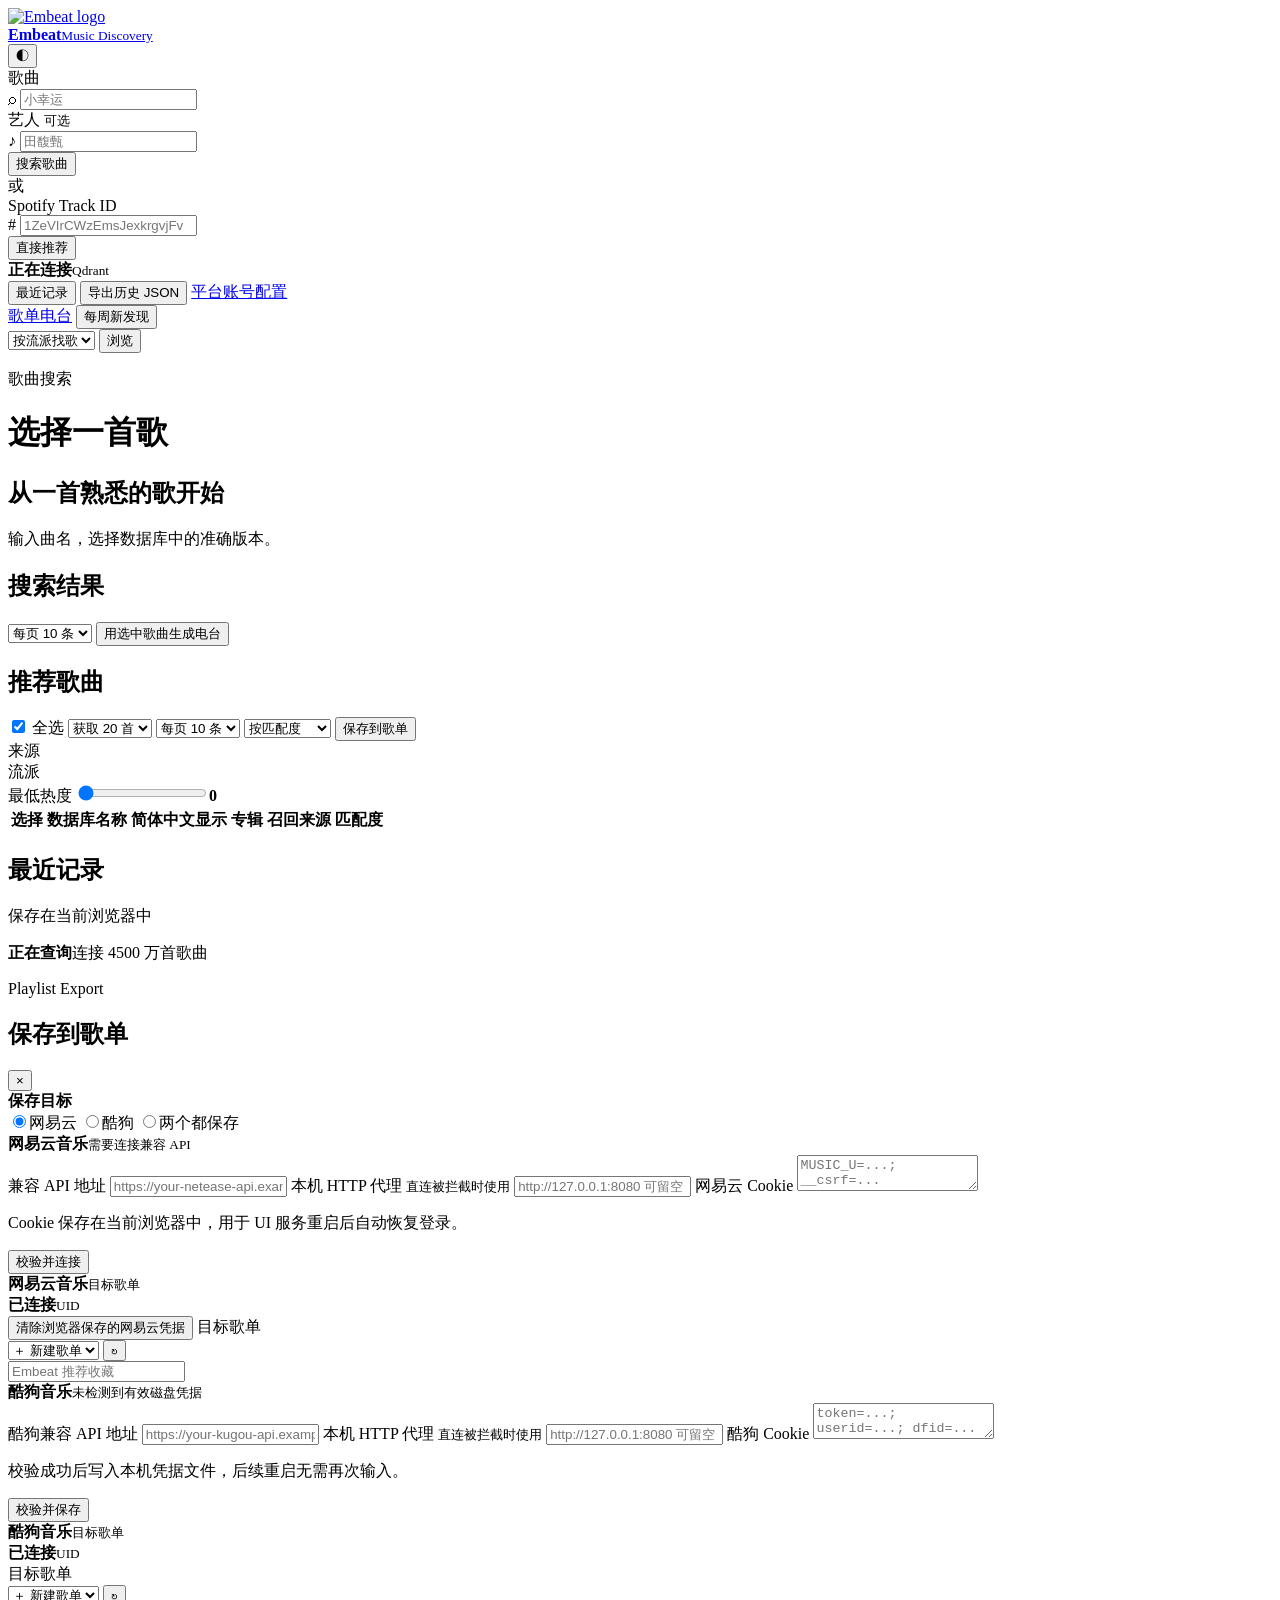
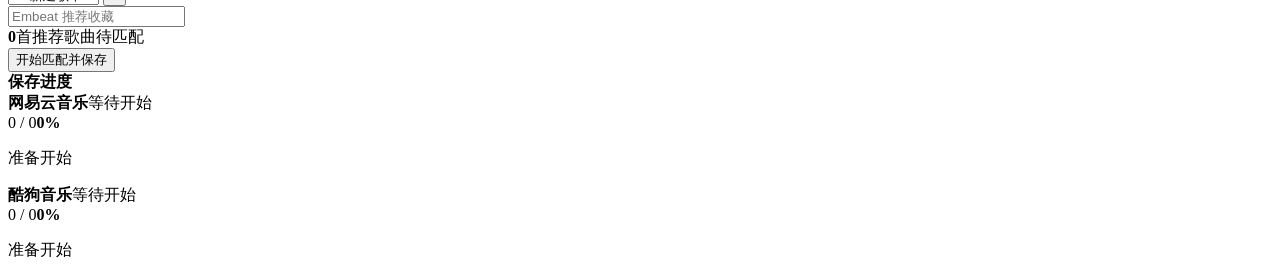
==== static/index.html @ 898b91b8 "feat(ui): serve platform defaults from server config" ====
<!doctype html>
<html lang="zh-CN">
<head>
  <meta charset="utf-8">
  <meta name="viewport" content="width=device-width, initial-scale=1">
  <title>Embeat Music Discovery</title>
  <link rel="icon" type="image/svg+xml" href="/logo.svg">
  <script>
    (() => {
      try {
        const theme = localStorage.getItem('embeat_ui_theme_v1');
        if (['auto', 'studio', 'night', 'ocean', 'contrast', 'forest', 'berry', 'graphite', 'solar'].includes(theme)) document.documentElement.dataset.theme = theme;
        else document.documentElement.dataset.theme = 'auto';
      } catch (error) { /* localStorage may be unavailable */ }
    })();
  </script>
  <link rel="stylesheet" href="/app.css">
</head>
<body>
  <div class="app-shell">
    <aside class="sidebar">
      <div class="brand-row">
        <a class="brand" href="/">
          <img class="brand-mark" src="/logo.svg" alt="Embeat logo" width="38" height="38">
          <div><strong>Embeat</strong><small>Music Discovery</small></div>
        </a>
        <div class="theme-picker" data-theme-picker><button class="theme-picker-button" type="button" title="切换界面主题" aria-label="切换界面主题" aria-haspopup="menu" aria-expanded="false"><span aria-hidden="true">◐</span></button><div class="theme-menu hidden" role="menu" aria-label="界面主题"></div></div>
      </div>

      <form id="search-form" class="search-form">
        <label for="track-name">歌曲</label>
        <div class="input-wrap">
          <span aria-hidden="true">⌕</span>
          <input id="track-name" name="track-name" placeholder="小幸运" autocomplete="off" required>
        </div>
        <label for="artist-name">艺人 <small>可选</small></label>
        <div class="input-wrap">
          <span aria-hidden="true">♪</span>
          <input id="artist-name" name="artist-name" placeholder="田馥甄" autocomplete="off">
        </div>
        <button id="search-button" class="primary-button" type="submit">搜索歌曲</button>
      </form>

      <div class="divider"><span>或</span></div>

      <form id="id-form" class="id-form">
        <label for="track-id">Spotify Track ID</label>
        <div class="input-wrap mono-input">
          <span aria-hidden="true">#</span>
          <input id="track-id" name="track-id" placeholder="1ZeVIrCWzEmsJexkrgvjFv" autocomplete="off">
        </div>
        <button class="secondary-button" type="submit">直接推荐</button>
      </form>

      <div class="service-status" id="service-status">
        <span class="status-dot"></span>
        <div><strong>正在连接</strong><small>Qdrant</small></div>
      </div>
      <div class="sidebar-tools">
        <button id="history-open" class="sidebar-tool" type="button">最近记录</button>
        <button id="history-export" class="sidebar-tool" type="button">导出历史 JSON</button>
        <a class="sidebar-tool" href="/settings">平台账号配置</a>
      </div>
      <div class="discover-tools">
        <a class="discover-button discover-link" href="/radio">歌单电台</a>
        <button id="weekly-discover" class="discover-button" type="button">每周新发现</button>
        <div class="genre-browser">
          <select id="genre-select"><option value="">按流派找歌</option></select>
          <button id="genre-browse" type="button">浏览</button>
        </div>
      </div>
    </aside>

    <main class="workspace">
      <header class="topbar">
        <div>
          <p class="eyebrow" id="view-eyebrow">歌曲搜索</p>
          <h1 id="view-title">选择一首歌</h1>
        </div>
        <div class="topbar-meta" id="topbar-meta"></div>
      </header>

      <section id="empty-state" class="empty-state">
        <div class="record-visual" aria-hidden="true">
          <div class="record"><div class="record-label"><span></span></div></div>
          <div class="sound-bars"><i></i><i></i><i></i><i></i><i></i><i></i><i></i></div>
        </div>
        <h2>从一首熟悉的歌开始</h2>
        <p>输入曲名，选择数据库中的准确版本。</p>
      </section>

      <section id="candidate-view" class="content-view hidden" aria-live="polite">
        <div class="section-heading">
          <div><h2>搜索结果</h2><p id="candidate-summary"></p></div>
          <div class="recommend-actions">
            <select id="candidate-page-size" class="compact-select" aria-label="搜索结果每页数量"><option value="5">每页 5 条</option><option value="10" selected>每页 10 条</option><option value="20">每页 20 条</option></select>
            <button id="multi-seed-button" class="netease-button" type="button">用选中歌曲生成电台</button>
          </div>
        </div>
        <div id="candidate-list" class="candidate-list"></div>
        <div id="candidate-pagination" class="pagination"></div>
      </section>

      <section id="recommend-view" class="content-view hidden" aria-live="polite">
        <div id="seed-panel" class="seed-panel"></div>
        <div class="section-heading recommendations-heading">
          <div><h2>推荐歌曲</h2><p id="recommend-summary"></p></div>
          <div class="recommend-actions">
            <label class="select-all"><input id="select-all" type="checkbox" checked> 全选</label>
            <select id="result-limit" class="compact-select" aria-label="推荐总数"><option value="20">获取 20 首</option><option value="50">获取 50 首</option></select>
            <select id="result-page-size" class="compact-select" aria-label="推荐结果每页数量"><option value="5">每页 5 条</option><option value="10" selected>每页 10 条</option><option value="20">每页 20 条</option></select>
            <select id="result-sort" class="compact-select"><option value="score">按匹配度</option><option value="popularity">按热度</option><option value="seed_hits">按种子覆盖</option></select>
            <button id="netease-open" class="netease-button" type="button">保存到歌单</button>
          </div>
        </div>
        <div id="result-filters" class="result-filters">
          <span>来源</span><div id="source-filters" class="filter-chips"></div>
          <span>流派</span><div id="genre-filters" class="filter-chips"></div>
          <label class="popularity-filter">最低热度 <input id="popularity-min" type="range" min="0" max="100" value="0"><b id="popularity-value">0</b></label>
        </div>
        <div class="result-table-wrap">
          <table class="result-table">
            <thead><tr><th>选择</th><th>数据库名称</th><th>简体中文显示</th><th>专辑</th><th>召回来源</th><th>匹配度</th><th></th></tr></thead>
            <tbody id="result-list"></tbody>
          </table>
        </div>
        <div id="result-cards" class="result-cards"></div>
        <div id="pagination" class="pagination"></div>
      </section>

      <section id="history-view" class="content-view hidden" aria-live="polite">
        <div class="section-heading"><div><h2>最近记录</h2><p>保存在当前浏览器中</p></div></div>
        <div id="history-list" class="history-list"></div>
      </section>

      <section id="loading-state" class="loading-state hidden" aria-live="polite">
        <div class="loader"></div><strong id="loading-title">正在查询</strong><span id="loading-detail">连接 4500 万首歌曲</span>
      </section>

      <div id="toast" class="toast hidden" role="alert"></div>
    </main>
  </div>

  <div id="netease-modal" class="modal hidden" role="dialog" aria-modal="true" aria-labelledby="netease-title">
    <div class="modal-backdrop" data-close-modal></div>
    <div class="modal-card">
      <div class="modal-header">
        <div><p class="eyebrow">Playlist Export</p><h2 id="netease-title">保存到歌单</h2></div>
        <button class="modal-close" type="button" data-close-modal aria-label="关闭">×</button>
      </div>
      <div class="modal-section export-target-section">
        <strong>保存目标</strong>
        <div id="export-target" class="segmented-control" role="radiogroup" aria-label="保存目标">
          <label><input type="radio" name="export-target" value="netease" checked><span>网易云</span></label>
          <label><input type="radio" name="export-target" value="kugou"><span>酷狗</span></label>
          <label><input type="radio" name="export-target" value="both"><span>两个都保存</span></label>
        </div>
      </div>
      <div id="netease-auth" class="modal-section platform-panel" data-export-platform="netease">
        <div class="platform-heading"><strong>网易云音乐</strong><small>需要连接兼容 API</small></div>
        <label for="netease-api">兼容 API 地址</label>
        <input id="netease-api" class="light-input" placeholder="https://your-netease-api.example.com" autocomplete="off">
        <label for="netease-proxy">本机 HTTP 代理 <small>直连被拦截时使用</small></label>
        <input id="netease-proxy" class="light-input" placeholder="http://127.0.0.1:8080 可留空" autocomplete="off">
        <label for="netease-cookie">网易云 Cookie</label>
        <textarea id="netease-cookie" class="light-input cookie-input" placeholder="MUSIC_U=...; __csrf=..." autocomplete="off"></textarea>
        <p class="security-note">Cookie 保存在当前浏览器中，用于 UI 服务重启后自动恢复登录。</p>
        <button id="netease-connect" class="primary-button modal-primary" type="button">校验并连接</button>
      </div>
      <div id="netease-export" class="modal-section platform-panel hidden" data-export-platform="netease">
        <div class="platform-heading"><strong>网易云音乐</strong><small>目标歌单</small></div>
        <div class="account-strip"><span class="status-dot"></span><strong>已连接</strong><small>UID <span id="netease-uid"></span></small></div>
        <button id="netease-forget" class="forget-button" type="button">清除浏览器保存的网易云凭据</button>
        <label for="netease-playlist">目标歌单</label>
        <div class="playlist-row">
          <select id="netease-playlist" class="light-input"><option value="NEW">＋ 新建歌单</option></select>
          <button id="netease-refresh" class="icon-button" type="button" title="刷新歌单">↻</button>
        </div>
        <input id="netease-new-name" class="light-input" placeholder="Embeat 推荐收藏">
      </div>
      <div id="kugou-auth" class="modal-section platform-panel hidden" data-export-platform="kugou">
        <div class="platform-heading"><strong>酷狗音乐</strong><small>未检测到有效磁盘凭据</small></div>
        <label for="kugou-api">酷狗兼容 API 地址</label>
        <input id="kugou-api" class="light-input" placeholder="https://your-kugou-api.example.com" autocomplete="off">
        <label for="kugou-proxy">本机 HTTP 代理 <small>直连被拦截时使用</small></label>
        <input id="kugou-proxy" class="light-input" placeholder="http://127.0.0.1:8080 可留空" autocomplete="off">
        <label for="kugou-cookie">酷狗 Cookie</label>
        <textarea id="kugou-cookie" class="light-input cookie-input" placeholder="token=...; userid=...; dfid=..." autocomplete="off"></textarea>
        <p class="security-note">校验成功后写入本机凭据文件，后续重启无需再次输入。</p>
        <button id="kugou-connect" class="primary-button modal-primary" type="button">校验并保存</button>
      </div>
      <div id="kugou-export" class="modal-section platform-panel hidden" data-export-platform="kugou">
        <div class="platform-heading"><strong>酷狗音乐</strong><small>目标歌单</small></div>
        <div class="account-strip"><span class="status-dot"></span><strong>已连接</strong><small>UID <span id="kugou-uid"></span></small></div>
        <label for="kugou-playlist">目标歌单</label>
        <div class="playlist-row">
          <select id="kugou-playlist" class="light-input"><option value="NEW">＋ 新建歌单</option></select>
          <button id="kugou-refresh" class="icon-button" type="button" title="刷新歌单">↻</button>
        </div>
        <input id="kugou-new-name" class="light-input" placeholder="Embeat 推荐收藏">
      </div>
      <div id="export-controls" class="modal-section export-controls">
        <div class="export-summary"><strong id="selected-count">0</strong><span>首推荐歌曲待匹配</span></div>
        <button id="netease-submit" class="primary-button modal-primary" type="button">开始匹配并保存</button>
      </div>
      <div id="netease-progress" class="modal-section hidden">
        <strong class="progress-heading">保存进度</strong>
        <div id="netease-platform-progress" class="platform-progress">
          <div class="platform-progress-title"><strong>网易云音乐</strong><span id="netease-progress-phase">等待开始</span></div>
          <div class="progress-track"><div id="netease-progress-bar" class="progress-bar"></div></div>
          <div class="progress-meta"><span id="netease-progress-count">0 / 0</span><strong id="netease-progress-percent">0%</strong></div>
          <p id="netease-progress-current">准备开始</p>
        </div>
        <div id="kugou-platform-progress" class="platform-progress hidden">
          <div class="platform-progress-title"><strong>酷狗音乐</strong><span id="kugou-progress-phase">等待开始</span></div>
          <div class="progress-track"><div id="kugou-progress-bar" class="progress-bar kugou-progress-bar"></div></div>
          <div class="progress-meta"><span id="kugou-progress-count">0 / 0</span><strong id="kugou-progress-percent">0%</strong></div>
          <p id="kugou-progress-current">准备开始</p>
        </div>
      </div>
      <div id="netease-result" class="modal-section hidden"></div>
    </div>
  </div>
  <script src="/auth-gate.js"></script>
  <script src="/theme-picker.js"></script>
  <script src="/app.js"></script>
</body>
</html>
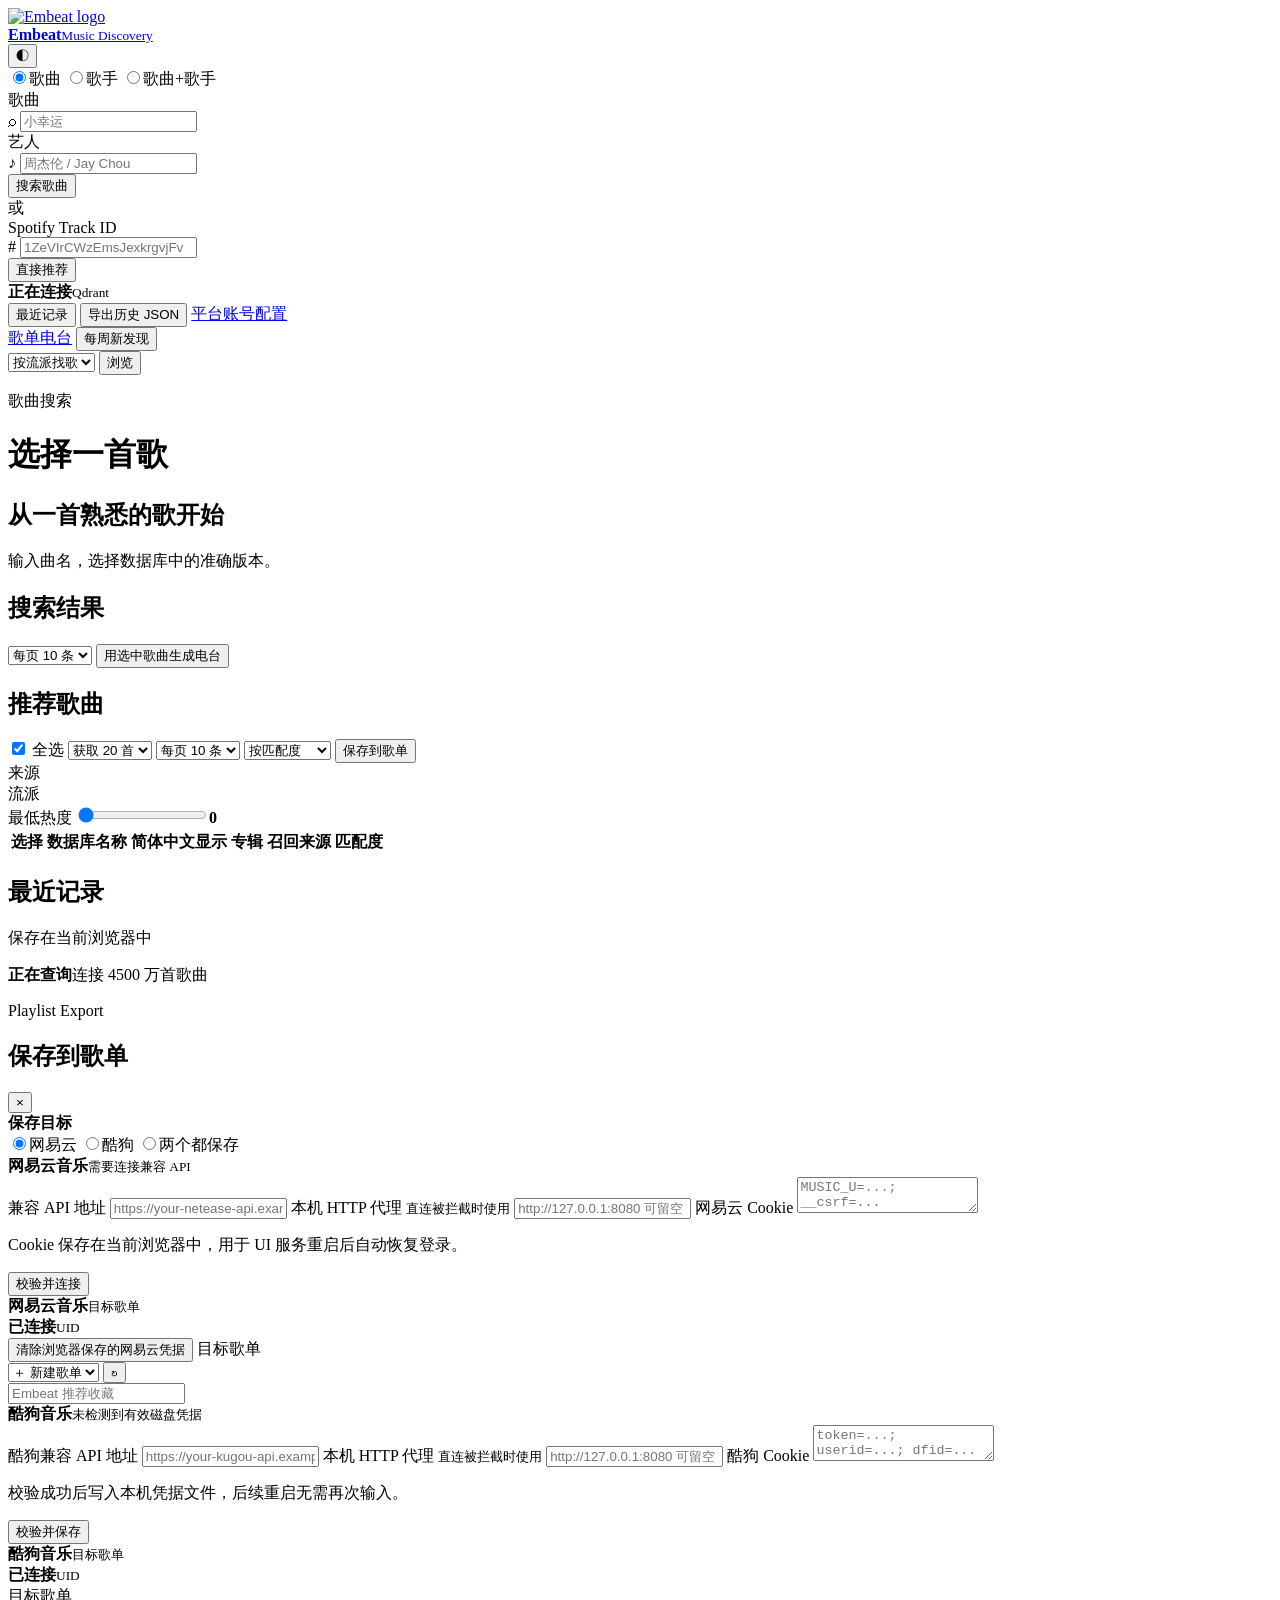
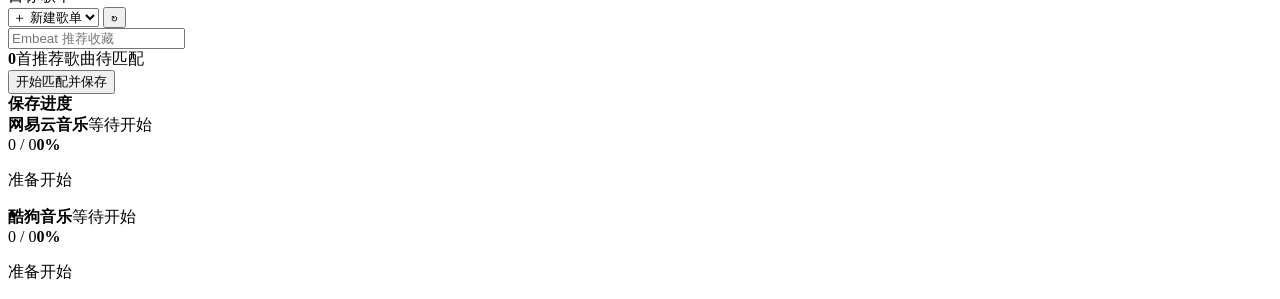
==== commit b9cc96f0: "feat(search): add artist recommendation and combined track+artist query - Merge curated JSON, MusicB" ====
--- a/static/index.html
+++ b/static/index.html
@@ -27,16 +27,25 @@
         <div class="theme-picker" data-theme-picker><button class="theme-picker-button" type="button" title="切换界面主题" aria-label="切换界面主题" aria-haspopup="menu" aria-expanded="false"><span aria-hidden="true">◐</span></button><div class="theme-menu hidden" role="menu" aria-label="界面主题"></div></div>
       </div>
 
-      <form id="search-form" class="search-form">
-        <label for="track-name">歌曲</label>
-        <div class="input-wrap">
-          <span aria-hidden="true">⌕</span>
-          <input id="track-name" name="track-name" placeholder="小幸运" autocomplete="off" required>
-        </div>
-        <label for="artist-name">艺人 <small>可选</small></label>
-        <div class="input-wrap">
-          <span aria-hidden="true">♪</span>
-          <input id="artist-name" name="artist-name" placeholder="田馥甄" autocomplete="off">
+      <form id="search-form" class="search-form" data-mode="song">
+        <div class="query-mode" role="radiogroup" aria-label="推荐查询方式">
+          <label><input type="radio" name="query-mode" value="song" checked><span>歌曲</span></label>
+          <label><input type="radio" name="query-mode" value="artist"><span>歌手</span></label>
+          <label><input type="radio" name="query-mode" value="track_artist"><span>歌曲+歌手</span></label>
+        </div>
+        <div id="track-field" class="query-field">
+          <label for="track-name">歌曲</label>
+          <div class="input-wrap">
+            <span aria-hidden="true">⌕</span>
+            <input id="track-name" name="track-name" placeholder="小幸运" autocomplete="off" required>
+          </div>
+        </div>
+        <div id="artist-field" class="query-field hidden">
+          <label for="artist-name">艺人 <small id="artist-hint"></small></label>
+          <div class="input-wrap">
+            <span aria-hidden="true">♪</span>
+            <input id="artist-name" name="artist-name" placeholder="周杰伦 / Jay Chou" autocomplete="off">
+          </div>
         </div>
         <button id="search-button" class="primary-button" type="submit">搜索歌曲</button>
       </form>
@@ -85,8 +94,8 @@
           <div class="record"><div class="record-label"><span></span></div></div>
           <div class="sound-bars"><i></i><i></i><i></i><i></i><i></i><i></i><i></i></div>
         </div>
-        <h2>从一首熟悉的歌开始</h2>
-        <p>输入曲名，选择数据库中的准确版本。</p>
+        <h2 id="empty-title">从一首熟悉的歌开始</h2>
+        <p id="empty-copy">输入曲名，选择数据库中的准确版本。</p>
       </section>
 
       <section id="candidate-view" class="content-view hidden" aria-live="polite">
